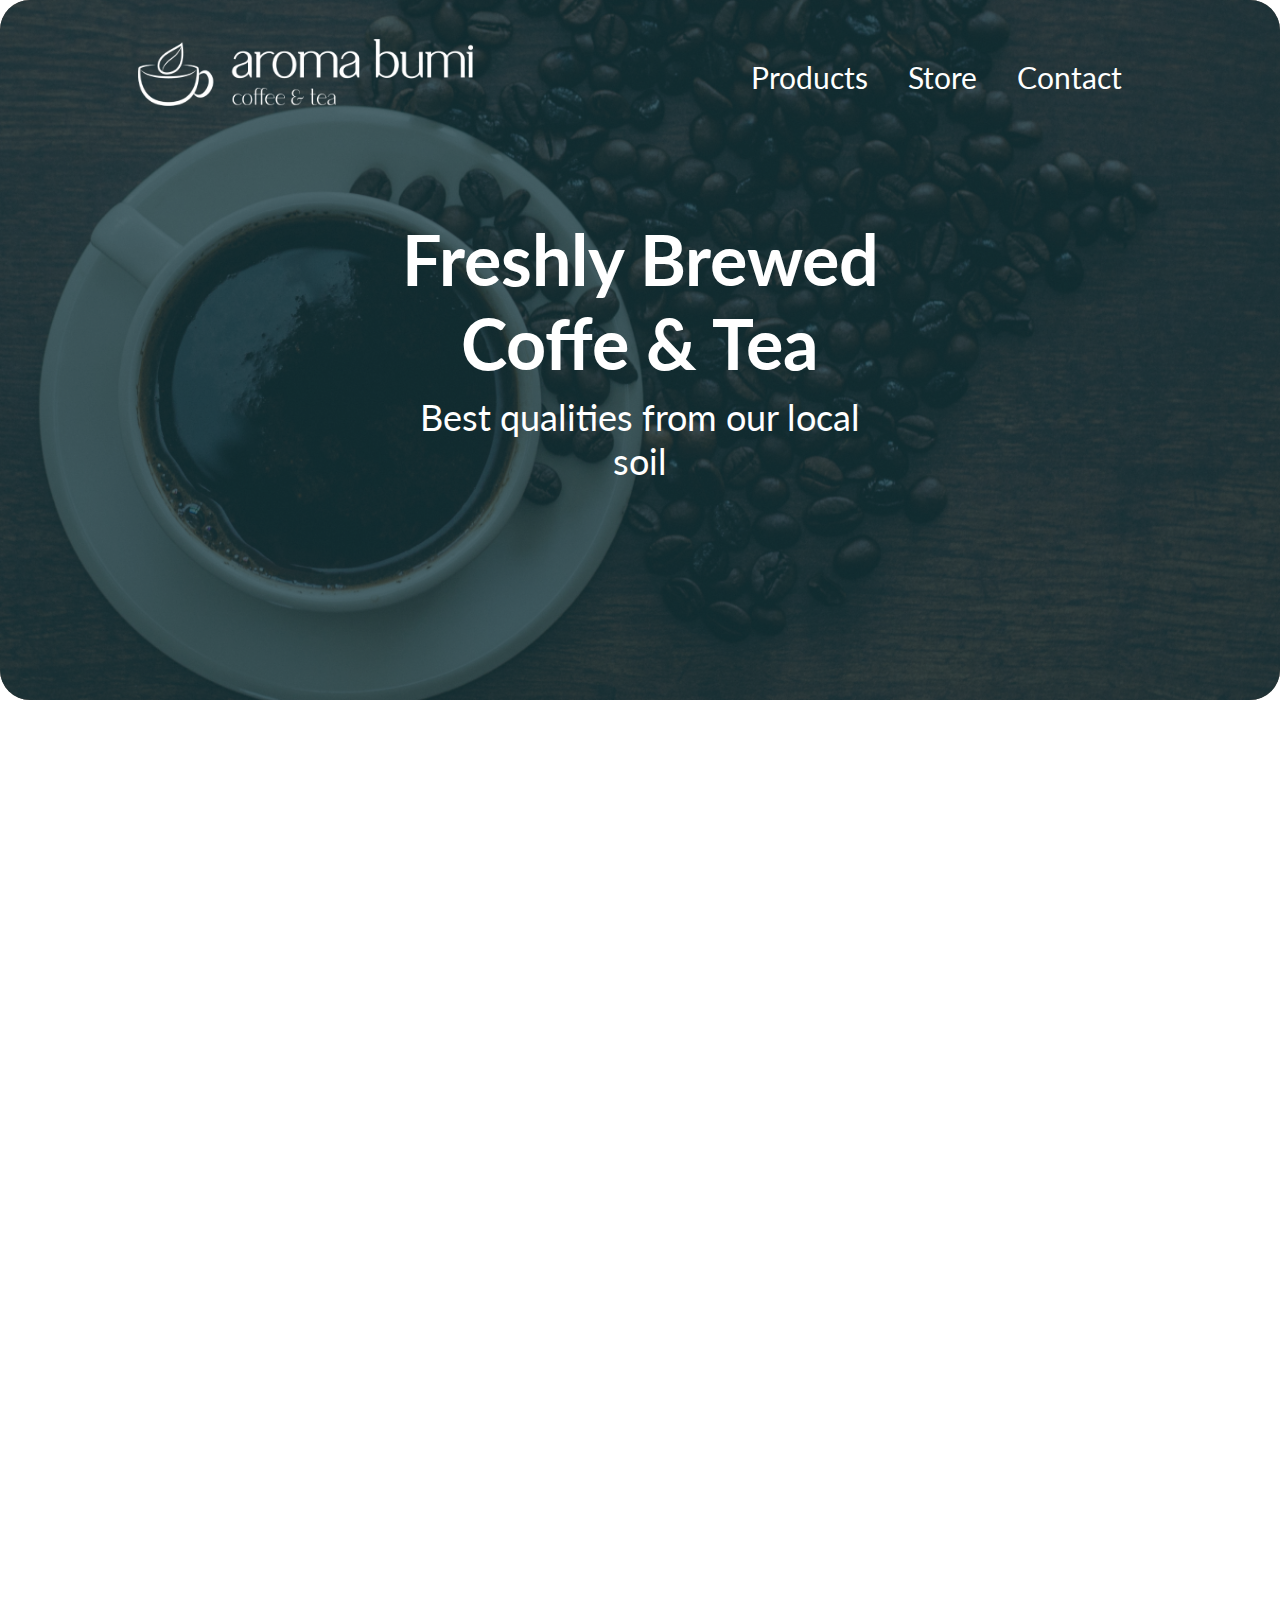
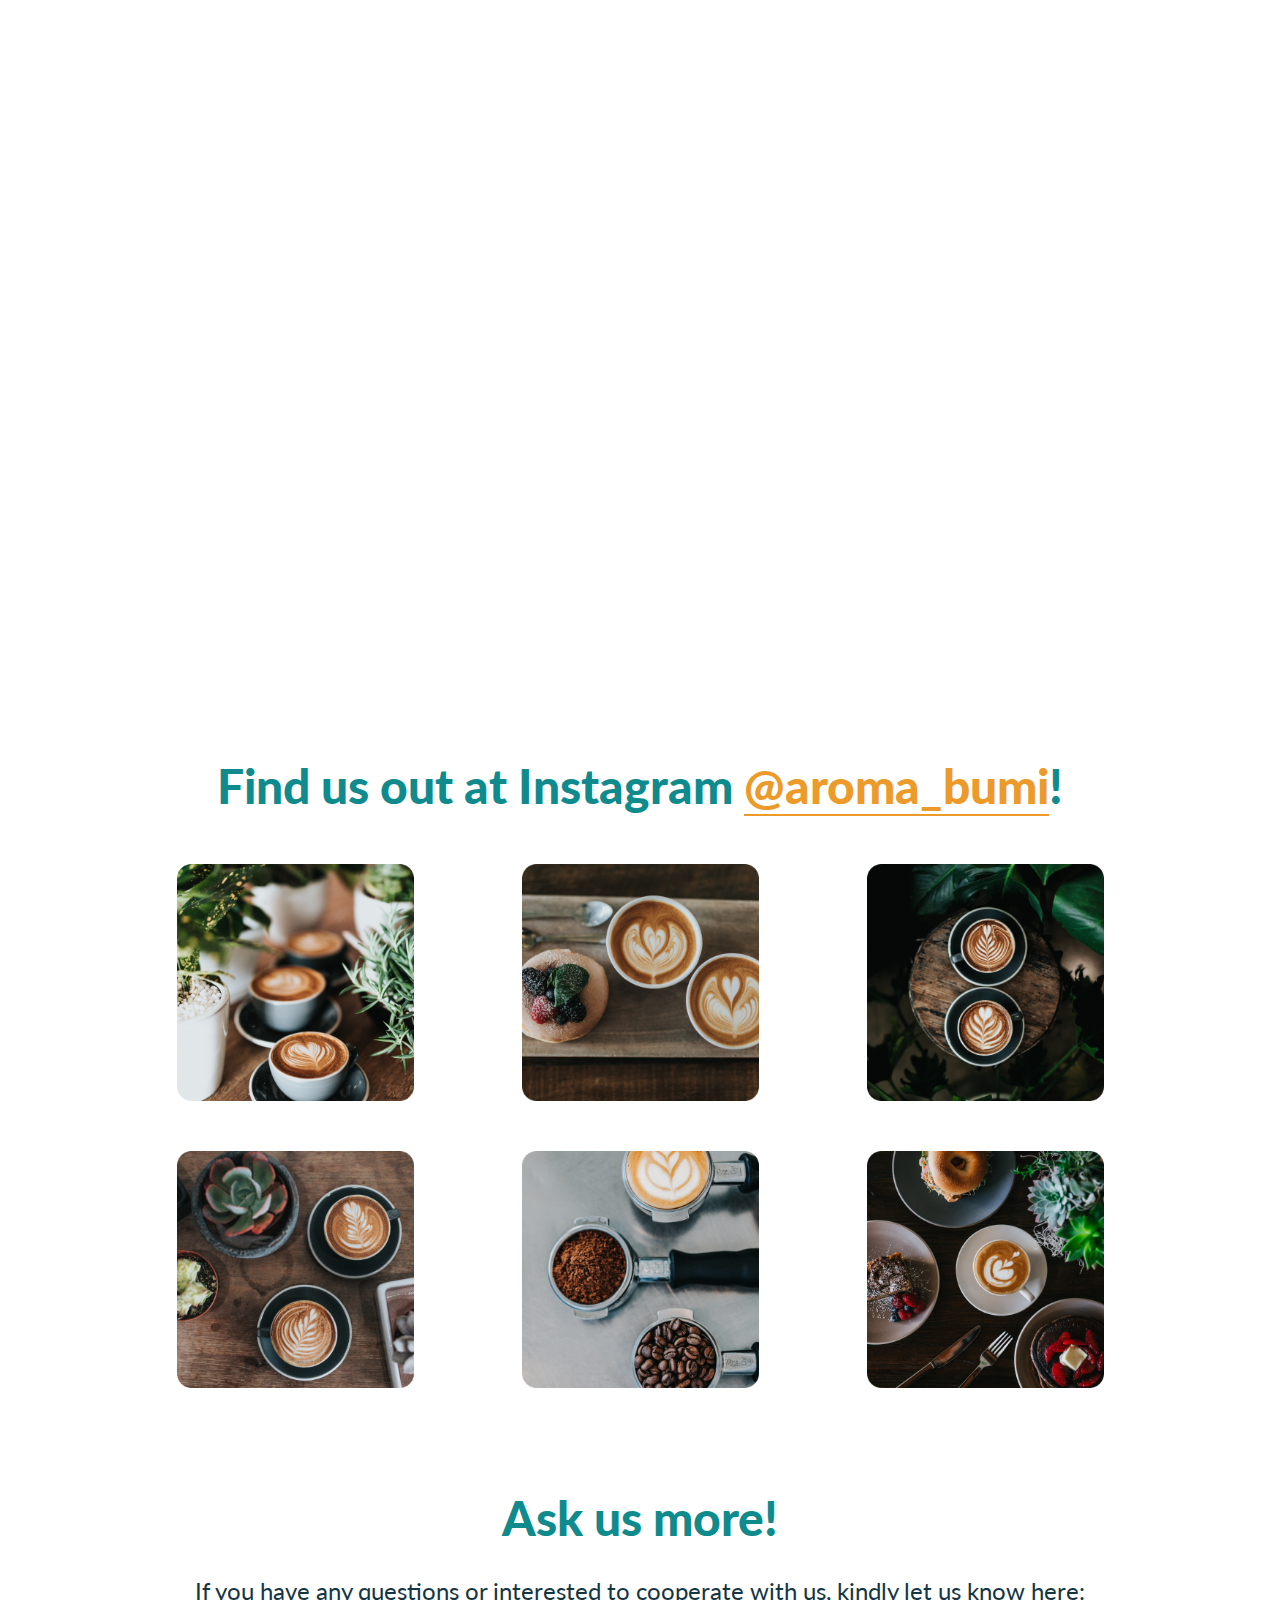
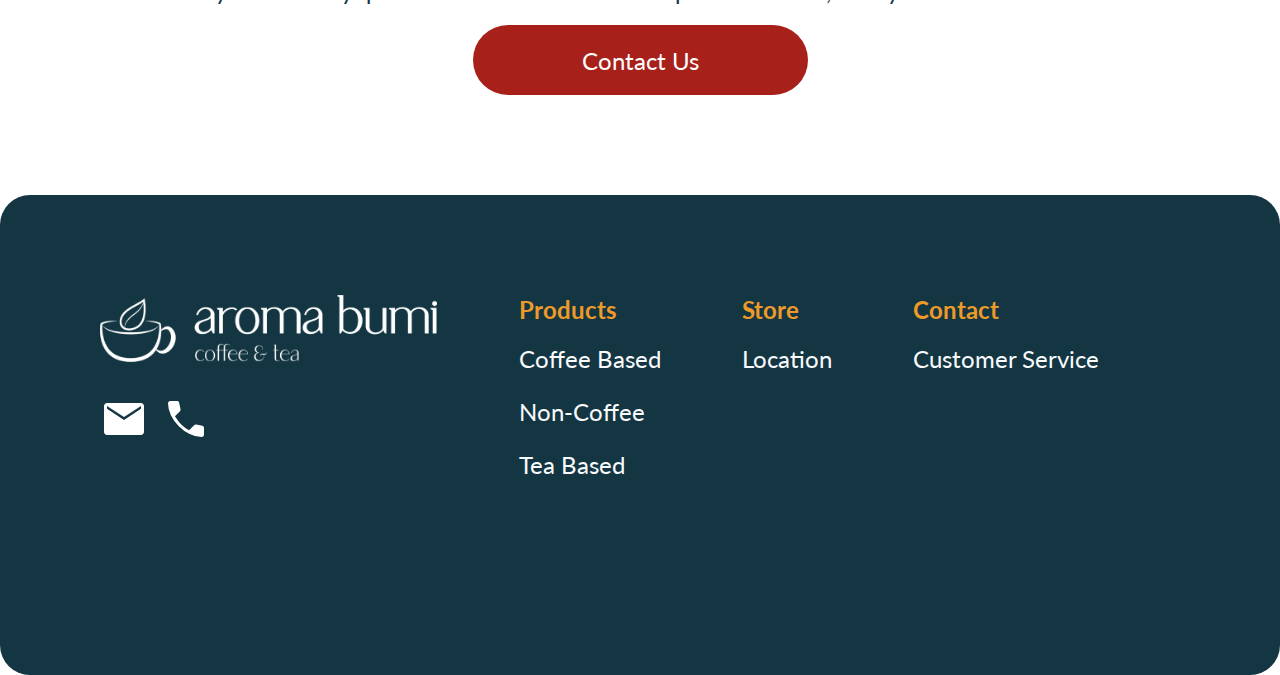
==== 7. Proyek JavaScript dan DOM/Soal-3/index.html @ a0b2e7da "3. Proyek Akhir Java...| Initialize + Active State" ====
<!DOCTYPE html>
<html lang="en">
<head>
  <meta charset="UTF-8">
  <meta http-equiv="X-UA-Compatible" content="IE=edge">
  <meta name="viewport" content="width=device-width, initial-scale=1.0">
  <meta name="description" content="Ini adalah hasil website tugas akhir HTML&CSS di Progate">
  <meta name="keywords" content="Frontend, HTML, CSS, JavaScript, React, Git">
  <meta name="author" content="C31">

  <link rel="stylesheet" href="css/style.css">
  <link href='https://fonts.googleapis.com/css?family=Lato' rel='stylesheet'>
  <link rel="shortcut icon" href="img/fav_icon.png" type="image/x-icon">
  <meta property="og:type" content="website" />
  <meta property="og:image" content="img/og-image.png" />
  <meta property="og:url" content="https://christ31.github.io/Tugas-Individu-HTMLCSS-1/" />
  <meta property="og:title" content="Progate | Aroma Bumi, Coffee & Tea, C31" />
  <meta property="og:description" content="Aroma Bumi is a cafe that serve freshly brewed coffee & tea" />

  <title>Aroma Bumi</title>
</head>
<body>
  <!-- 1. Nav -->
  <header>
    <div class="header-mask">
      <nav>
        <div class="header-left">
          <a href="index.html">
            <img src="img/Logo White.png" alt="">
          </a>
        </div>
        
        <div class="header-right">
          <a href="menu.html" id="navProducts" class="header-link">Products</a>
          <a href="findus.html" id="navStore" class="header-link">Store</a>
          <a href="help.html" id="navContact" class="header-link">Contact</a>
        </div>
      </nav>

      <div class="header-hero-container">
        <div class="header-hero">
          <h1>Freshly Brewed Coffe & Tea</h1>
          <p>Best qualities from our local soil</p>
        </div>
      </div>  
    </div>
  </header>

  <!-- 2. Main -->
  <main>
    <div class="main-card-container js-scroll slide-in-up">
      <div class="main-card-img">
        <img src="img/Who are we.jpg" alt="">
      </div>

      <div class="main-card-desc margin-left">
        <h1>Who are we?</h1>
        <p>
          We are Jakarta-based coffee and tea house
focused on professionally brewing local
sourced, high quality, coffee beans and
tea leaves.
        </p>
      </div>
    </div>

    <div class="main-card-container js-scroll slide-in-left">
      <div class="main-card-desc">
        <h1>Product Showcase</h1>
        <p>
          Our products contain the highest quality
          ingredients processed with care.
        </p>
        <button class="btn">
          <a href="#b">See our coffee and tea</a>
        </button>
      </div>

      <div class="main-card-img-2 margin-left">
        <img src="img/Our products.jpg" alt="">
      </div>
    </div>

    <div class="main-card-container js-scroll slide-in-right">
      <div class="main-card-img-3">
        <img src="img/Hang out with us.jpg" alt="">
      </div>

      <div class="main-card-desc margin-left">
        <h1>Hang out with us!</h1>
        <p>
          Our stores use sustainable  furnitures,
          surrounded by nature, to help our
          planet survive.
        </p>

        <button class="btn">
          <a href="#a">Find our cafes</a>
        </button>
      </div>
    </div>
  </main>

  <!-- 3. Find Us -->
  <div class="find-us">
    <h1>Find us out at Instagram <span class="span-yellow"><a href="#ss">@aroma_bumi</a>!</span></h1>

    <div class="find-us-feed">
      <div class="find-us-feed-img">
        <img src="img/Feed 1.png" alt="">
        <img src="img/Feed 2.png" alt="">
        <img src="img/Feed 3.png" alt="">
        <img src="img/Feed 4.png" alt="">
        <img src="img/Feed 5.png" alt="">
        <img src="img/Feed 6.png" alt="">
      </div>
    </div>
  </div>

  <!-- 4. Ask Us -->
  <div class="ask-us">
    <h1>Ask us more!</h1>
    <p>If you have any questions or interested to cooperate with us, kindly let us know here:</p>
    <button class="btn">Contact Us</button>
  </div>

  <!-- 5. Footer -->
  <footer>
    <div>
      <img src="img/Logo White.png" alt="">
      <div class="footer-link-email">
        <img src="img/MAIL ICON.svg" alt="">
        <img src="img/PHONE ICON.svg" alt="">
      </div>
    </div>

    <div>
      <h4>Products</h4>
      <p>Coffee Based</p>
      <p>Non-Coffee</p>
      <p>Tea Based</p>
    </div>

    <div>
      <h4>Store</h4>
      <p>Location</p>
    </div>
    
    <div>
      <h4>Contact</h4>
      <p>Customer Service</p>
    </div>
  </footer>

  <debug onmouseover="showDebug()" class="dbg hide" id="dbg">
    <div id="dbg-window-width"></div>
    <div id="dbg-rect-top"></div>
  </debug>
  <!-- JavaScript -->
  <script src="js/java.js"></script>
</body>
</html>
---- 7. Proyek JavaScript dan DOM/Soal-3/css/style.css ----
/* ! Shared */
* {
  box-sizing: border-box;
  font-family: 'lato';
}

body{
  margin:0;
  /* width: 1440px; */
  height: 900px;
}

header{
  background: url("../img/Coffe Header.png");
  background-size: cover;

  height: 700px;
  border-radius: 30px;
}

.header-v2{
  background: #0F8B8D;
  border-radius: 30px 30px 0 0;
}

nav{
  padding: 39px 138px;
  display: flex;
}

.title-blue{
  font-size: 48px;
  font-weight: 1000;
  color: #0F8B8D;
}

.parag-slate{
  font-size: 24px;
  color: #143642;
}

.centered{
  text-align: center;
}

/* 1. Nav + Header */
.header-mask{
  background: rgba(20, 54, 66, 0.7);
  height: 100%;
  border-radius: 30px;

  display: flex;
  flex-direction: column;

  position: relative;
}

.header-left{
  flex: auto;
}

.header-left img{
  width: 335px;
}

.header-right{
  display:flex;
  flex-direction: row;
  transition: gap 0.3s;

  z-index: 1;
}

.header-link{
  margin: auto auto;
  padding: 20px 20px;
  text-decoration: none;
  color: white;
  font-size: 30px;

  transition: all 0.3s;
}

.header-link:hover{
  background: #EC9A29;
  border-radius: 20px;
}

.active{
  background: #EC9A29;
  border-radius: 20px;
}

.header-hero-container{
  text-align: center;
  
  height: 100%;
  align-self: center;
  display:flex;

  position: absolute;
}

.header-hero{
  width: 499px;
  color: white;
  align-self: center;
}

.header-hero h1{
  font-size: 70px;
  margin-top: 0px;
  margin-bottom: 10px;
}

.header-hero p{
  font-size: 36px;
  margin-top: 0;
  margin-bottom: 0px;
}

/*! 2. Main */
main{
  width: 925px;
  margin: 0 auto;
  margin-bottom: 100px;
}

.main-card-container{
  width: 925px;
  margin: 0 auto;

  display: flex;
  padding-top: 100px;

  transition: all 1s;
  opacity: 0;
}

.scrolled{
  opacity: 1;
}

.main-card-img img{
  width: 335px;
  height: 460px;

  border-radius: 20px;
  object-fit: cover;
}

.main-card-img-2 img{
  width: 335px;
  height: 335px;

  border-radius: 20px;
  object-fit: cover;
}

.main-card-img-3 img{
  width: 453px;
  height: 453px;

  border-radius: 20px;
  object-fit: cover;
}

.margin-left{
  margin-left: 100px;
}

.margin-right{
  margin-right: 100px;
}

.main-card-desc h1{
  width: fit;
  display: inline-block;

  font-size: 48px;
  font-weight: 1000;
  color: #0F8B8D;
  margin-top: 0px;
  margin-bottom: 0px;
  padding-bottom: 20px;

  border-bottom: 5px solid #EC9A29;
}

.main-card-desc p{
  font-size: 24px;
  color: #143642;
  margin-top: 20px;
  margin-bottom: 45px;
}

.btn{
  width: 335px;
  height: 70px;

  background: #A8201A;
  color: white;
  font-size: 24px;

  border-radius: 300px;
  border: none;

  display: table-cell;
  vertical-align: middle;

  cursor: pointer;
  transition: all 0.3s;
}

.btn:hover{
  transform: scaleX(1.05);
}

.btn a{
  color: white;
  text-decoration: none;
}

/*! menu.html  */
.menu-main{
  margin: 100px auto;
}

.menu-main-card-container{
  display: flex;
  flex-wrap: wrap;
  gap: 40px;
  justify-content: space-between;

  width: 887px;
  height: 472px;

  margin: 40px auto;
}

.menu-main-card-container a{
  display: flex;
  text-decoration: none;
}

.menu-main-card{
  margin-top: 0px;

  background: url("../img/Coffee background.png");
  width: 216px;
  height: 216px;

  transition: all 0.5s;
}

.menu-main-card:hover{
  transform: scale(1.1);
}

.menu-main-card-desc{
  transition: all 0.5s;
}

.menu-main-card:hover > .menu-main-card-desc{
  transform: translateY(120px);
}

.menu-main-card-img{
  transition: all 0.5s;
}

.menu-main-card:hover > .menu-main-card-img{
  transform: translateY(-70px);
}

.menu-main-card img{
  height: 139.63px;
}

.menu-main-card{
  border-radius: 20px;
}

.menu-main-card h4{
  font-size: 20px;
  font-weight: bold;
  color: white;

  margin-bottom: 5px;
  margin-top: 20px;
}

.menu-main-card h5{
  font-size: 20px;
  font-weight: normal;
  color: white;

  margin-top: 0px;
  margin-bottom: 0px;
}

/*! detail.html */
.detail-main{
  width: 920px;

  display: flex;
  margin: 100px auto 0px auto;
}

.detail-main-img img{
  width: 300px;
  height: 500px;
  object-fit: cover;

  transform: translateY(-80px)
}

.detail-main-desc{
  margin-left: auto;
}

.detail-price{
  color: #0F8B8D;
  font-size: 60px;
  font-weight: bold;
}

.detail-body-content{
  width: 930px;
  margin: 0 auto 100px auto;
}

.line-separator{
  display: inline-block;
  padding-bottom: 20px;
  border-bottom: 5px solid #EC9A29;
}

.detail-body-content h1{
  margin-top: 0px;
  margin-bottom: 0px;
}

.detail-body-content p{
  margin-top: 20px;
}

.btn2 span{
  display: inline-block;
  height: 100%;
}

.btn2 span img{
  height: 100%;
  object-fit: cover;
}

.btn2{
  margin-top: 40px;
  padding: 20px;
  border-radius: 300px;

  height: 70px;

  background: #A8201A;
  color: white;
  font-size: 24px;

  border-radius: 300px;
  border: none;

  display: flex;
  text-align: center;

  transition: all 0.3s;
  cursor: pointer;
}

.btn2 span img{
  filter: invert(100%) sepia(93%) saturate(28%) hue-rotate(24deg) brightness(108%) contrast(107%);
  transform: scaleX(-1.4);
  margin-right: 10px;
}

.btn2:hover{
  transform: scaleX(1.05);
}

.detail-body-content a{
  text-decoration: none;
}

/*! findus.html */
.findus-main{
  width: 1164px;
  display: flex;
  margin: 100px auto;
}

.findus-main-left{
  width: 526px;
}

.findus-main-card{
  background: white;
  padding: 20px;
  border-radius: 20px;
  border: 1px solid #D2D2D2;
  box-shadow: 0px 4px 10px rgba(0, 0, 0, 0.1);
  cursor: pointer;

  margin-top: 20px;
}

.findus-main-card h1{
  font-size: 30px;
  font-weight: bold;
}

.findus-main-card p{
  font-size: 20px;
}

.findus-main-right{
  display: flex;
  align-items: center;
  justify-content: center;
  margin-left: 100px;
}

.findus-main-right img{
  width: 581.95px;
  border-radius: 20px;
}

.help-main{
  width: 926px;
  margin: 100px auto;
}

.help-main-form{
  border: 2px solid #D2D2D2;
  padding: 50px 96px;
  border-radius: 20px;
}

.help-main-form .btn{
  margin-top: 20px;
}

.help-main-sub-container{
  display: flex;
  justify-content: space-between;
  margin: 20px 0;
}

.help-main-sub-container p{
  display: flex;
  font-size: 30px;
  font-weight: bold;
  margin: auto 0;
}

.help-main-sub-container input, textarea{
  border-radius: 20px;
  border: 2px solid #D2D2D2;
  padding: 20px 30px;
  font-size: 24px;

  width: 493px;
}

.help-main-sub-container textarea{
  border-radius: 20px;
  border: 2px solid #D2D2D2;
  padding: 20px 30px;
  font-size: 24px;

  width: 493px;
  height: 200px;

  resize: vertical;
}

.help-main-sub-container .label-text-area{
  margin: 20px 0;
}



/* 3, Find Us */
.find-us{
  height: 632px;
  width: 927px;
  margin: 0 auto;
  text-align: center;
}

.find-us h1{
  font-size: 48px;
  font-weight: 1000;
  color: #0F8B8D;
  margin-bottom: 50px;
}

.span-yellow a{
  font-size: 48px;
  color: #EC9A29;
  text-decoration: none;

  border-bottom: 2px solid #EC9A29; 
}

.find-us-feed img{
  width: 100%;
}

.find-us-feed-img{
  display: grid;
  justify-content: space-between;

  gap: 50px;

  grid-template-columns: 237px 237px 237px;
}

/* 4. Ask Us */
.ask-us{
  margin-top: 100px;
  text-align: center;
  margin-bottom: 100px;
}

.ask-us h1{
  font-size: 48px;
  font-weight: 1000;
  color: #0F8B8D;
  margin-bottom: 30px;
}

.ask-us p{
  font-size: 24px;
  color: #143642;
  margin-top: 20px;
  margin-bottom: 20px;
}

/* 5. Footer */
footer{
  background: #143642;
  height: 480px;
  border-radius: 30px;

  padding: 100px 100px;
  display: flex;
}

footer div{
  flex: auto;
}

footer div img{
  height: 67px;
}

.footer-link-email{
  margin-top: 30px;
  filter: invert(100%) sepia(93%) saturate(28%) hue-rotate(24deg) brightness(108%) contrast(107%);
}

.footer-link-email img{
  height: 48px;
  margin-right: 10px;
}

footer div h4{
  margin-top: 0px;
  margin-bottom: 0px;
  color: #EC9A29;
  font-size: 24px;
}

footer div p{
  color: #F9FBFE;
  font-size: 24px;
  margin-top: 20px;
}


/* ! Animation */
.scrolled.slide-in-right{
  animation: masuk-kanan 1s;
}

.scrolled.slide-in-left{
  animation: masuk-kiri 1s;
}

.scrolled.slide-in-up{
  animation: masuk-atas 1s;
}

@keyframes masuk-kiri{
  0% {
    transform: translateX(100px);
    opacity: 0%;  
  }
  100% {
    transform: translateX(0px); 
    opacity: 100%;
  }
}

@keyframes masuk-kanan {
  0% {
    transform: translateX(-100px);
    opacity: 0;
  }
  100% {
    transform: translateX(0);
    opacity: 1;
  }
}

@keyframes masuk-atas {
  0% {
    transform: translateY(100px);
    opacity: 0;
  }
  100% {
    transform: translateY(0);
    opacity: 1;
  }
}


/* Debug */
.dbg{
  min-width: 20%;
  min-height: 60px;

  bottom: 0px;
  background: green;
  padding: 20px;
  position: fixed;
  margin-top: 0px;

  font-size: 24px;
  color: white;
}

.show{
  opacity: 1;
}

.hide{
  opacity: 0;
}
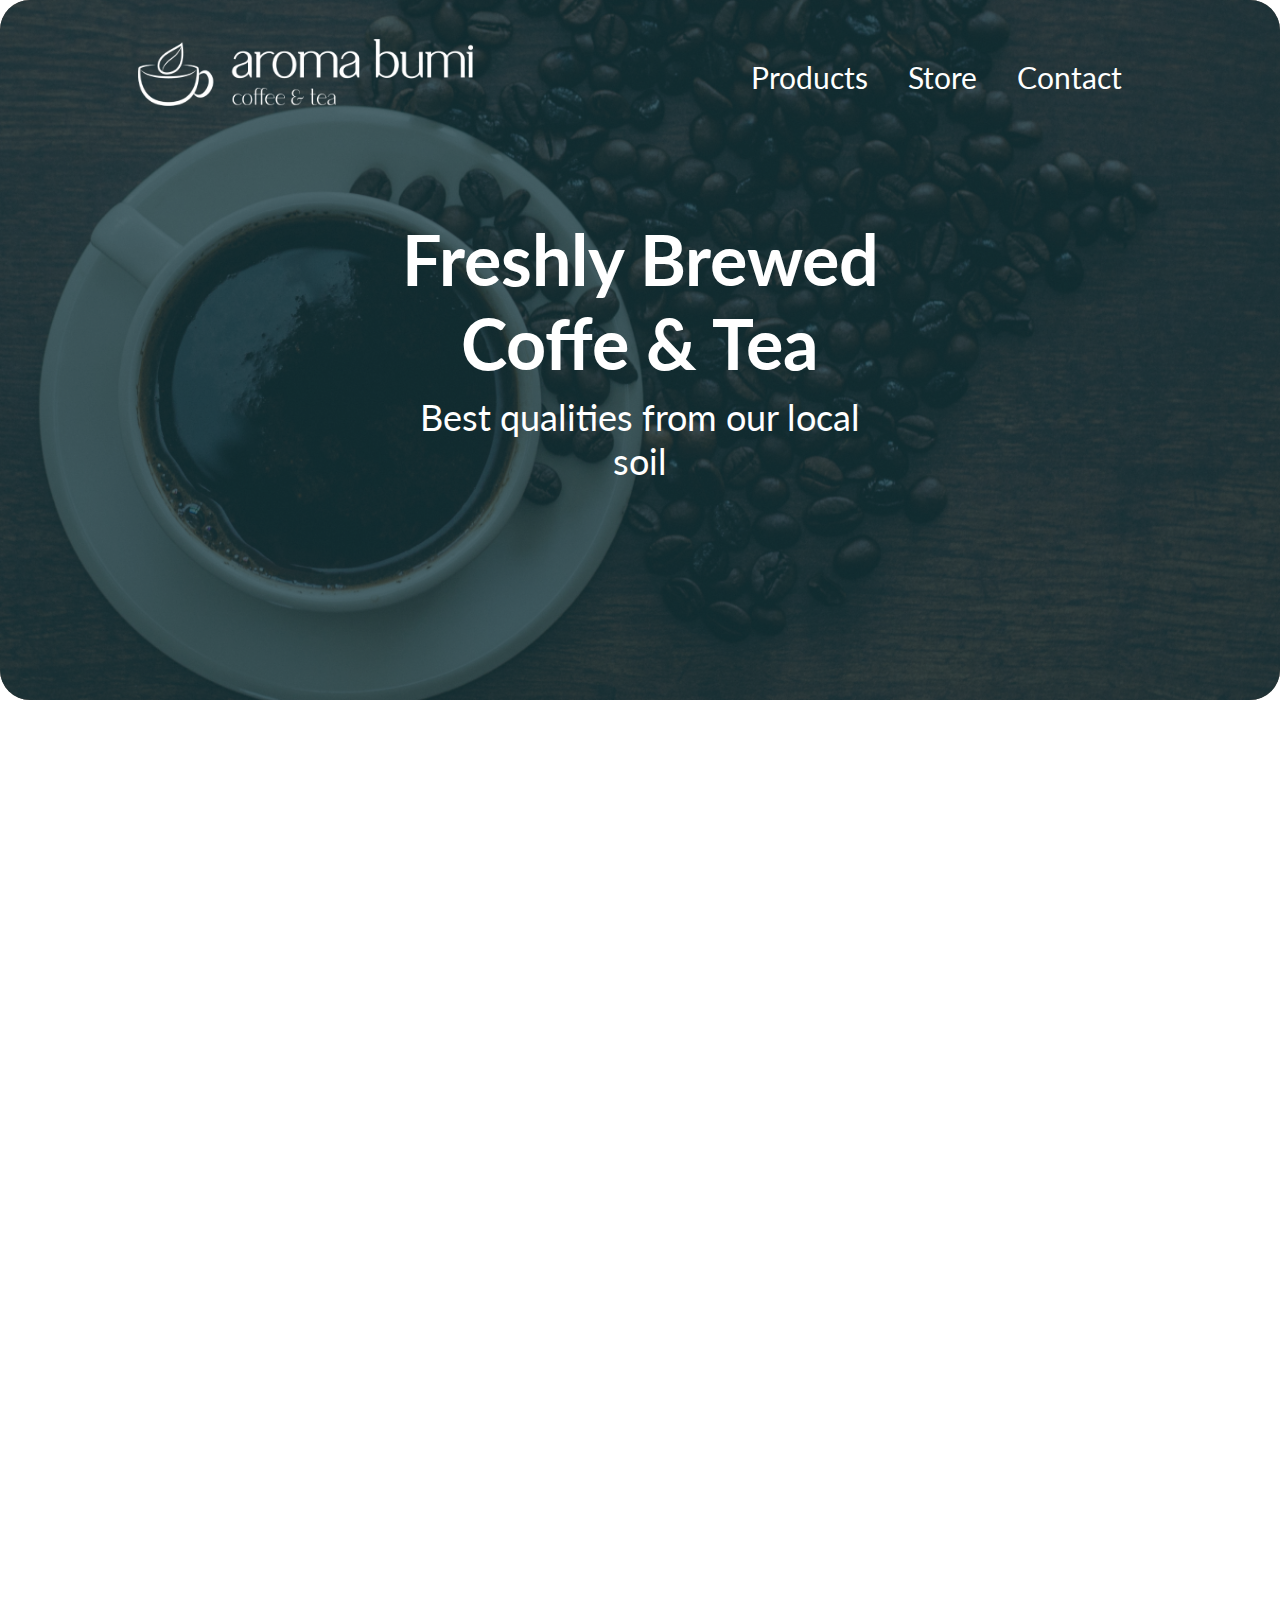
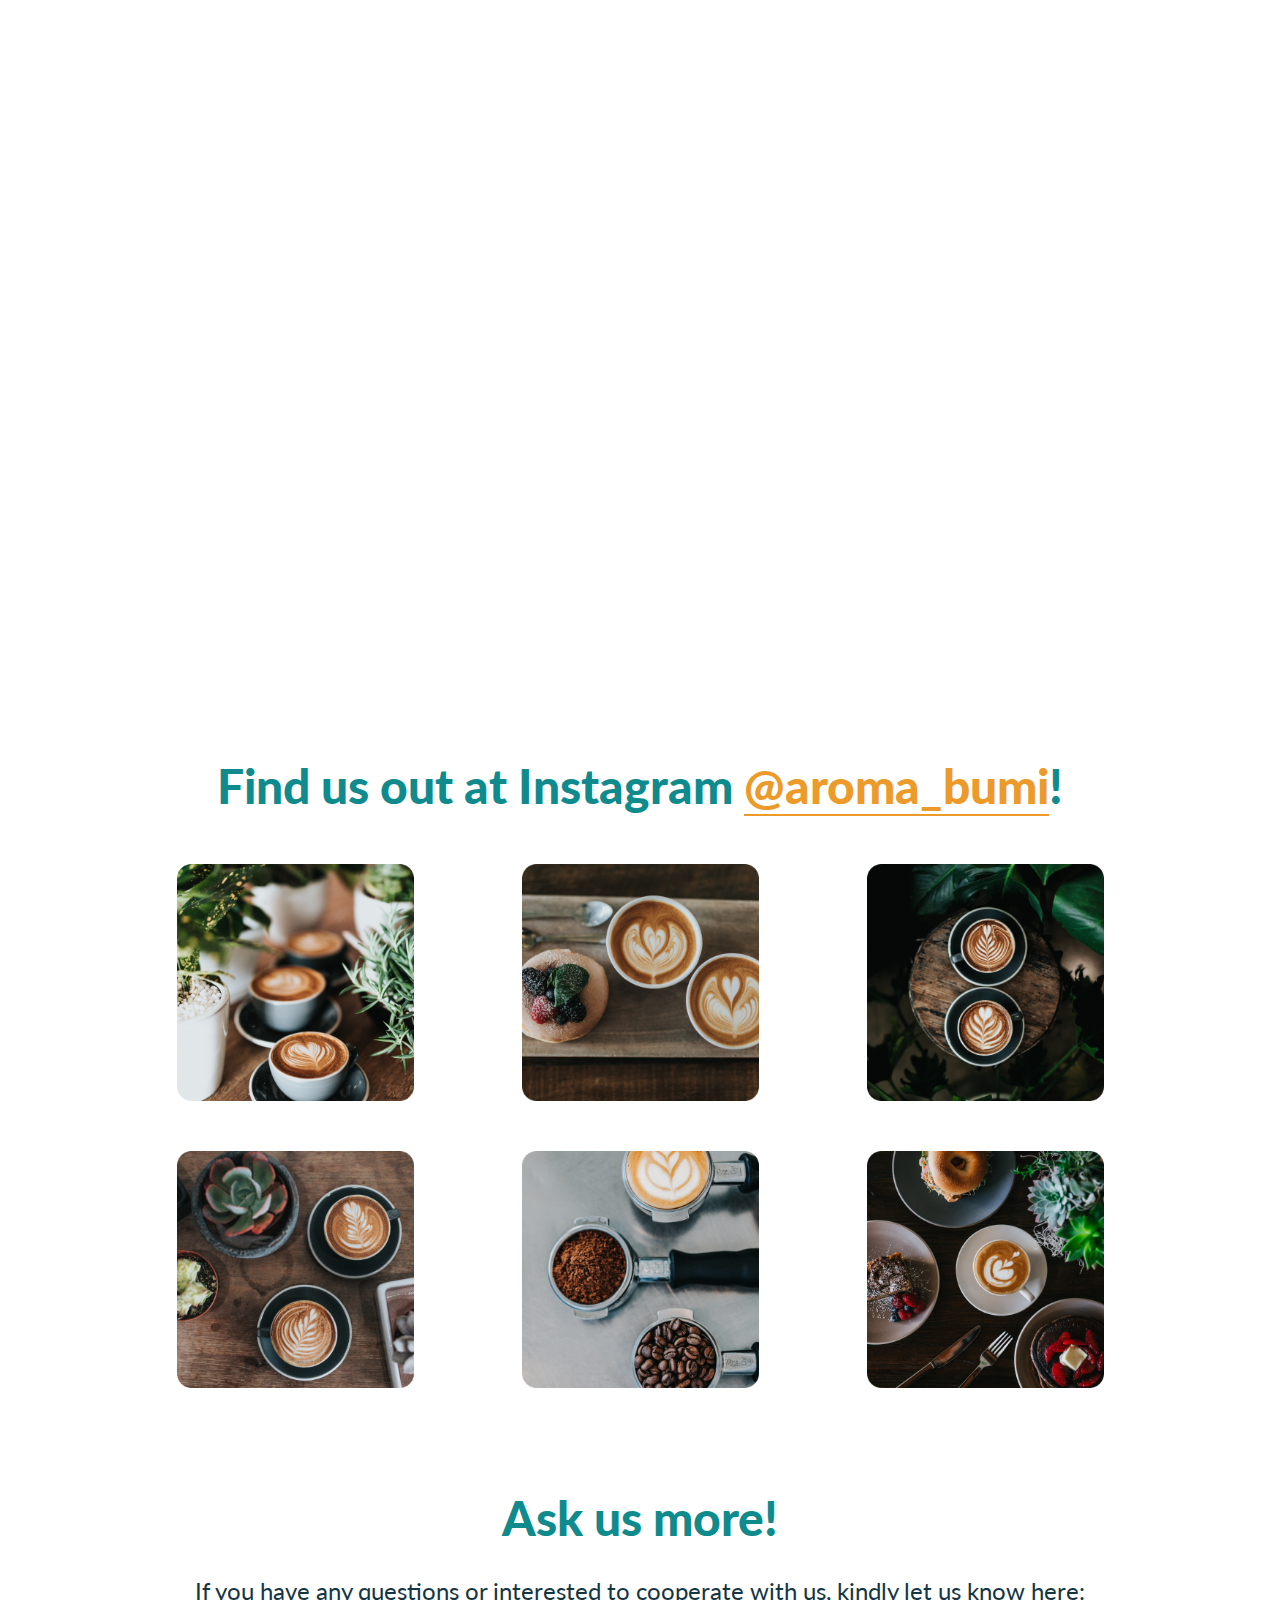
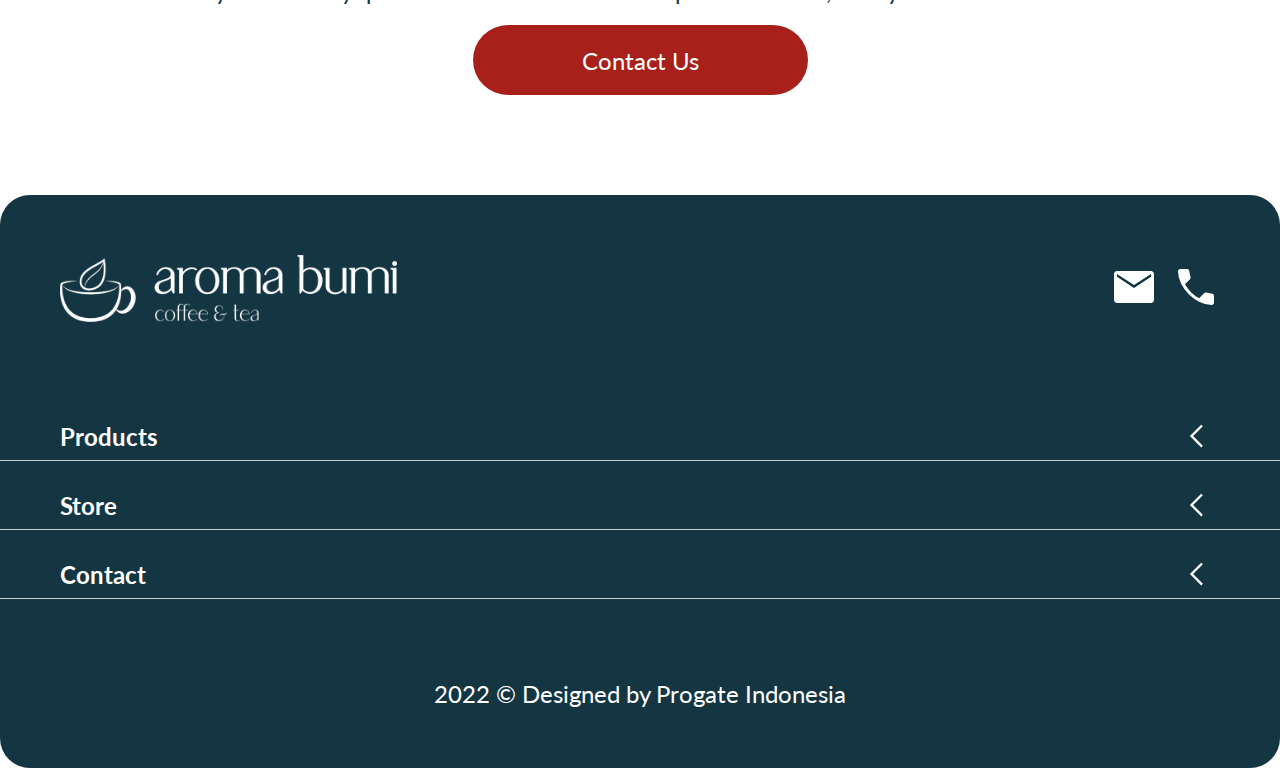
==== commit 2350416e: "3. Proyek Akhir Java...| Add Accordion pada Footer" ====
--- a/7. Proyek JavaScript dan DOM/Soal-3/index.html
+++ b/7. Proyek JavaScript dan DOM/Soal-3/index.html
@@ -126,7 +126,7 @@
 
   <!-- 5. Footer -->
   <footer>
-    <div>
+    <div class="footer-header">
       <img src="img/Logo White.png" alt="">
       <div class="footer-link-email">
         <img src="img/MAIL ICON.svg" alt="">
@@ -134,23 +134,48 @@
       </div>
     </div>
 
-    <div>
-      <h4>Products</h4>
-      <p>Coffee Based</p>
-      <p>Non-Coffee</p>
-      <p>Tea Based</p>
+    <div class="footer-content">
+      <div>
+        <div class="accordion">
+          <h4>Products</h4>
+          <img src="img/Arrow thin.svg" class="accordion-img">
+        </div>
+        <div class="panel">
+          <p>Coffee Based</p>
+          <p>Non-Coffee</p>
+          <p>Tea Based</p>
+        </div>
+      </div>
+  
+      <div>
+        <div class="accordion">
+          <h4>Store</h4>
+          <img src="img/Arrow thin.svg" class="accordion-img">
+        </div>
+
+        <div class="panel">
+          <p>Location</p>
+        </div>
+      </div>
+      
+      <div>
+        <div class="accordion">
+          <h4>Contact</h4>
+          <img src="img/Arrow thin.svg" class="accordion-img">
+        </div>
+        <div class="panel">
+          <p>Customer Service</p>
+        </div>
+      </div>
     </div>
 
-    <div>
-      <h4>Store</h4>
-      <p>Location</p>
+    <div class="footer-end">
+      2022 © Designed by Progate Indonesia
     </div>
-    
-    <div>
-      <h4>Contact</h4>
-      <p>Customer Service</p>
-    </div>
+
   </footer>
+
+  <!-- Accordion -->
 
   <debug onmouseover="showDebug()" class="dbg hide" id="dbg">
     <div id="dbg-window-width"></div>
--- a/7. Proyek JavaScript dan DOM/Soal-3/css/style.css
+++ b/7. Proyek JavaScript dan DOM/Soal-3/css/style.css
@@ -2,6 +2,10 @@
 * {
   box-sizing: border-box;
   font-family: 'lato';
+}
+
+a {
+  text-decoration: none;
 }
 
 body{
@@ -121,7 +125,6 @@
 
 /*! 2. Main */
 main{
-  width: 925px;
   margin: 0 auto;
   margin-bottom: 100px;
 }
@@ -224,18 +227,78 @@
 /*! menu.html  */
 .menu-main{
   margin: 100px auto;
+  display: flex;
+  justify-content: center;
+  gap: 20px;
+  width: 80%;
+}
+
+.menu-main-sidebar{
+  display: block;
+  border-radius: 25px;
+  border: 3px solid #D2D2D2; 
+
+  width: 300px; 
+  padding: 30px; 
+}
+
+.menu-main-sidebar-list{
+  padding-left: 20px;
+  border-left: 5px solid orange;
+}
+
+.menu-main-sidebar-list a{
+  color: black;
+}
+
+.sidebar-item{
+  margin: 30px 0;
+  cursor: pointer;
+  font-weight: normal;
+
+  transition: all 0.31s;
+}
+
+.menu-main-sidebar h2{
+  margin-top: 0;
+  color: #0F8B8D;
+}
+
+.sidebar-item:hover{
+  color: #0F8B8D;
+}
+
+.selected{
+  font-weight: 600;
+}
+
+.menu-main-card-wrapper{
+  /* overflow: hidden; */
+}
+
+.hide{
+  display: none;
+}
+
+.show{
+  display: block;
 }
 
 .menu-main-card-container{
   display: flex;
   flex-wrap: wrap;
   gap: 40px;
-  justify-content: space-between;
-
-  width: 887px;
+  justify-content: center;
+
+  min-width: 730px;
+  max-width: 900px;
   height: 472px;
 
-  margin: 40px auto;
+  transition: all 1s;
+}
+
+.menu-main-title h1{
+  margin-top: 0;
 }
 
 .menu-main-card-container a{
@@ -548,15 +611,19 @@
 /* 5. Footer */
 footer{
   background: #143642;
-  height: 480px;
   border-radius: 30px;
-
-  padding: 100px 100px;
-  display: flex;
-}
-
-footer div{
-  flex: auto;
+}
+
+.footer-header{
+  padding: 60px 60px;
+
+  display: flex;
+  flex-direction: row;
+  margin-bottom: 30px;
+}
+
+.footer-content{
+
 }
 
 footer div img{
@@ -564,13 +631,14 @@
 }
 
 .footer-link-email{
-  margin-top: 30px;
   filter: invert(100%) sepia(93%) saturate(28%) hue-rotate(24deg) brightness(108%) contrast(107%);
+
+  margin: auto 0 auto auto;
 }
 
 .footer-link-email img{
   height: 48px;
-  margin-right: 10px;
+  margin-left: 10px;
 }
 
 footer div h4{
@@ -586,6 +654,53 @@
   margin-top: 20px;
 }
 
+.footer-end{
+  padding: 60px 60px;
+  color: white;
+  font-size: 24px;
+  width: 100%;
+
+  text-align: center;
+}
+/*! Accordion */
+.accordion {
+  display: flex;
+  justify-content: space-between;
+
+  color: white;
+  cursor: pointer;
+  padding: 0px 60px;
+  
+  width: 100%;
+
+  border: none;
+  border-bottom: 1px #ccc solid;
+  text-align: left;
+  margin-bottom: 20px;
+}
+
+.accordion h4{
+  margin: auto 0;
+  color: white;
+}
+
+.accordion img{
+  height: 100%;
+  transform: rotate(180deg);
+
+  transition: all 0.31s;
+
+  filter: invert(100%) sepia(93%) saturate(28%) hue-rotate(24deg) brightness(108%) contrast(107%);
+}
+
+.accordion:hover {
+
+}
+
+.panel {
+  display: none;
+  padding: 0 90px;
+}
 
 /* ! Animation */
 .scrolled.slide-in-right{
@@ -653,6 +768,3 @@
   opacity: 1;
 }
 
-.hide{
-  opacity: 0;
-}